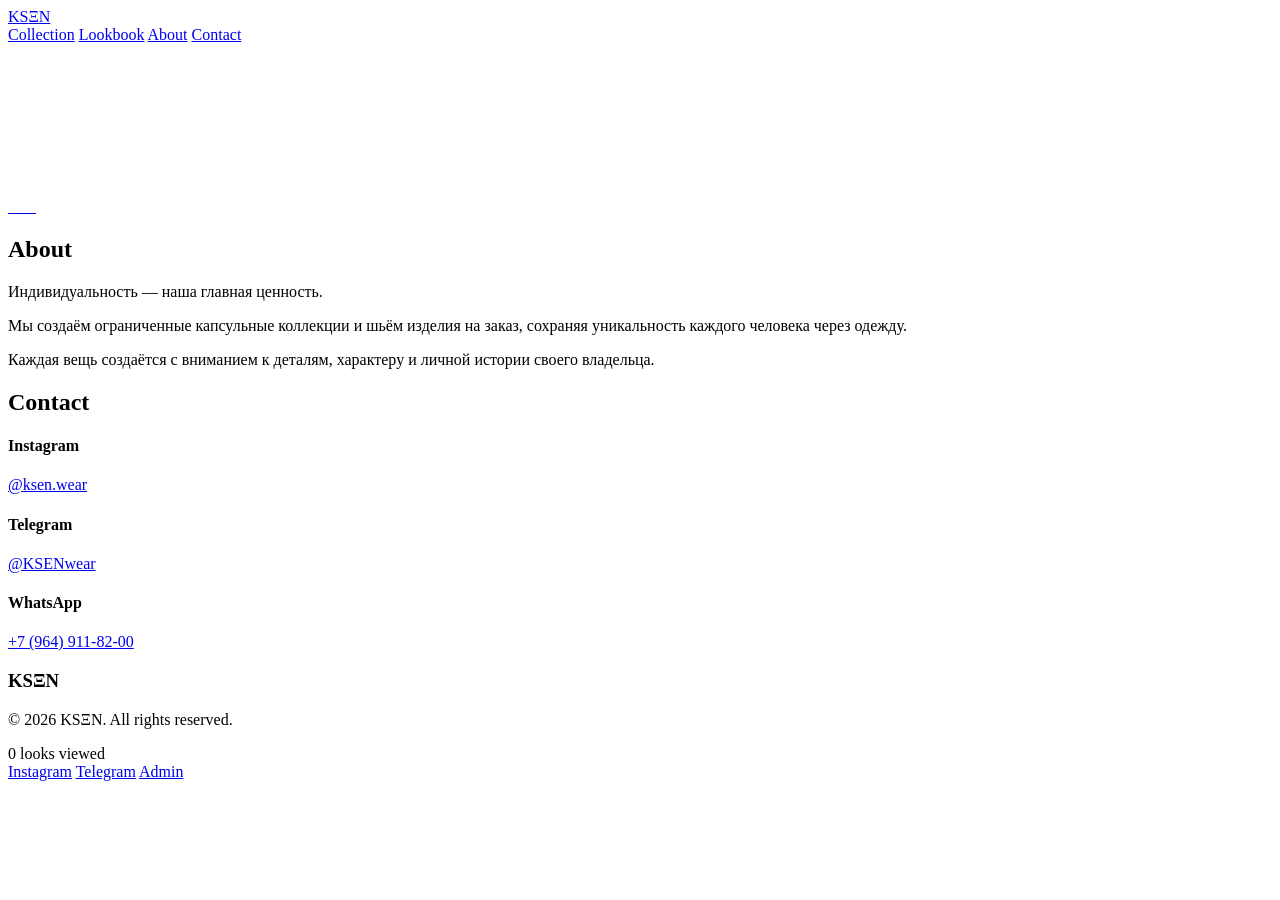
==== index.html @ 39388ddc "video poster+preload none, fix masonry links" ====
<!DOCTYPE html>
<html lang="en">
<head>
    <meta charset="UTF-8">
    <meta name="viewport" content="width=device-width, initial-scale=1.0">
    <title>KSΞN — SS26 Lookbook</title>
    <link rel="stylesheet" href="css/style.css">
</head>
<body>

    <nav>
        <div class="nav-container">
            <a href="index.html" class="logo">KS<span class="logo-xi">Ξ</span>N</a>
            <div class="nav-links">
                <a href="index.html" class="active">Collection</a>
                <a href="collection.html">Lookbook</a>
                    <a href="#about">About</a>
                <a href="#contact">Contact</a>
            </div>
            <div class="menu-toggle">
                <span></span>
                <span></span>
            </div>
        </div>
    </nav>

    <main>
        <section class="hero-full reveal">
            <div class="hero-image">
                <div class="hero-placeholder" style="background-image: url('images/hero.jpg');"></div>
            </div>
        </section>

        <section class="video-break-hero">
            <video class="full-video" autoplay muted loop playsinline preload="none" poster="images/hero.jpg">
                <source src="images/cellection2.mp4" type="video/mp4">
            </video>
        </section>

        <section class="masonry-grid">
            <a href="collection.html?id=0" class="masonry-item masonry-wide reveal">
                <img src="images/june.jpg" alt="" class="masonry-img">
            </a>
            <a href="collection.html?id=1" class="masonry-item masonry-wide reveal">
                <img src="images/gallery-3.jpg" alt="" class="masonry-img">
            </a>
            <a href="collection.html?id=2" class="masonry-item reveal">
                <img src="images/june1.jpg" alt="" class="masonry-img">
            </a>
            <a href="collection.html?id=3" class="masonry-item reveal">
                <img src="images/July.jpg" alt="" class="masonry-img">
            </a>
            <a href="collection.html?id=4" class="masonry-item reveal">
                <img src="images/July (2).jpg" alt="" class="masonry-img">
            </a>
            <a href="collection.html?id=0" class="masonry-item reveal">
                <img src="images/june3.jpg" alt="" class="masonry-img">
            </a>
            <a href="collection.html?id=1" class="masonry-item masonry-wide reveal">
                <img src="images/june.png" alt="" class="masonry-img">
            </a>
            <a href="collection.html?id=2" class="masonry-item masonry-wide reveal">
                <img src="images/gallery-3.jpg" alt="" class="masonry-img">
            </a>
        </section>
    </main>

    <section class="brand-section" id="about">
        <div class="brand-inner">
            <h2>About</h2>
            <div class="brand-text">
                <p>Индивидуальность — наша главная ценность.</p>
                <p>Мы создаём ограниченные капсульные коллекции и шьём изделия на заказ, сохраняя уникальность каждого человека через одежду.</p>
                <p>Каждая вещь создаётся с вниманием к деталям, характеру и личной истории своего владельца.</p>
            </div>
        </div>
    </section>

    <section class="contact-section" id="contact">
        <div class="contact-inner">
            <h2>Contact</h2>
            <div class="contact-grid">
                <div class="contact-item">
                    <h4>Instagram</h4>
                    <a href="https://www.instagram.com/ksen.wear" target="_blank">@ksen.wear</a>
                </div>
                <div class="contact-item">
                    <h4>Telegram</h4>
                    <a href="https://t.me/KSENwear" target="_blank">@KSENwear</a>
                </div>
                <div class="contact-item">
                    <h4>WhatsApp</h4>
                    <a href="https://wa.me/79649118200" target="_blank">+7 (964) 911-82-00</a>
                </div>
            </div>
        </div>
    </section>

    <footer>
        <div class="footer-container">
            <div class="footer-brand">
                <h3>KSΞN</h3>
                <p>&copy; 2026 KSΞN. All rights reserved.</p>
            </div>
            <div class="footer-counter">
                <span id="visit-counter">0</span> looks viewed
            </div>
            <div class="footer-links">
                <a href="https://www.instagram.com/ksen.wear" target="_blank">Instagram</a>
                <a href="https://t.me/KSENwear" target="_blank">Telegram</a>
                <a href="admin.html">Admin</a>
            </div>
        </div>
    </footer>

    <script src="js/script.js"></script>
</body>
</html>
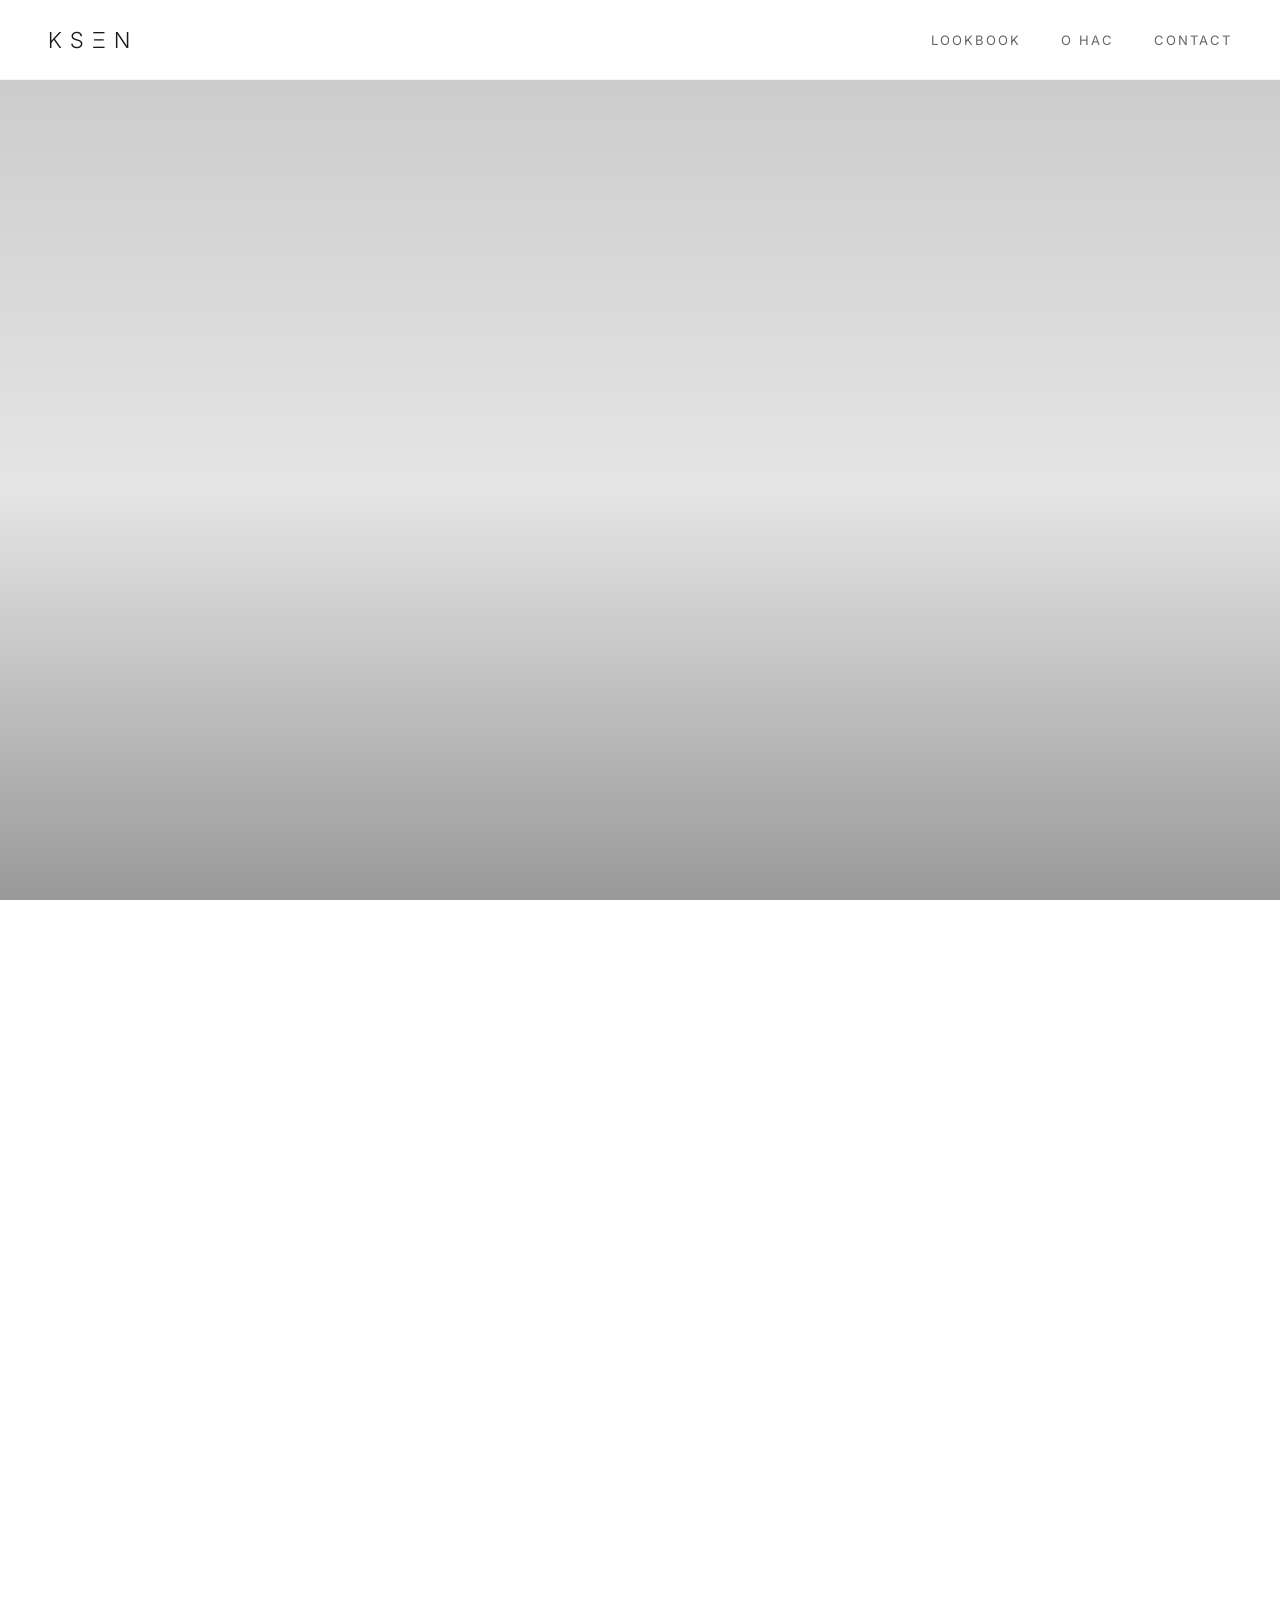
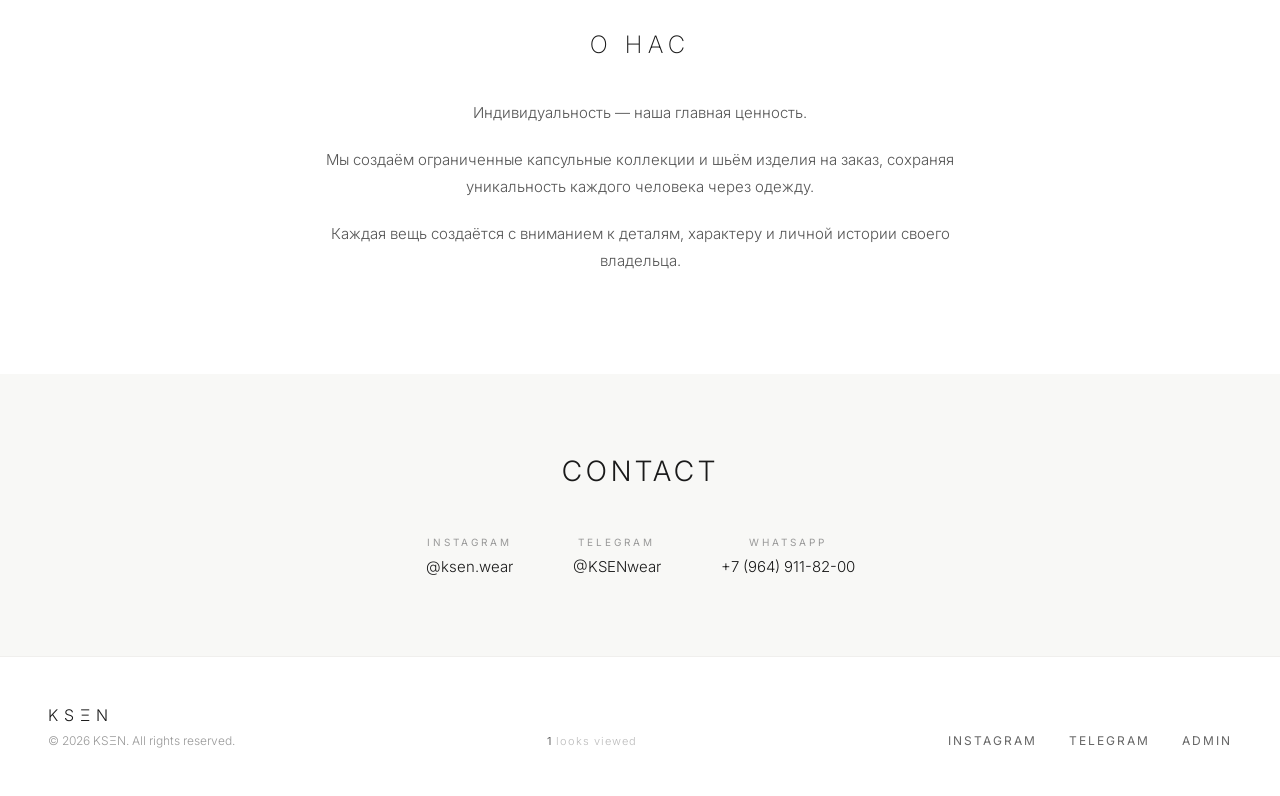
==== commit 615ff903: "remove Home nav, remove collection.mp4, logo to lookbook" ====
--- a/index.html
+++ b/index.html
@@ -10,11 +10,10 @@
 
     <nav>
         <div class="nav-container">
-            <a href="index.html" class="logo">KS<span class="logo-xi">Ξ</span>N</a>
+            <a href="collection.html" class="logo">KS<span class="logo-xi">Ξ</span>N</a>
             <div class="nav-links">
-                <a href="index.html" class="active">Collection</a>
                 <a href="collection.html">Lookbook</a>
-                    <a href="#about">About</a>
+                <a href="#about">О нас</a>
                 <a href="#contact">Contact</a>
             </div>
             <div class="menu-toggle">
@@ -35,39 +34,13 @@
             <video class="full-video" autoplay muted loop playsinline preload="none" poster="images/hero.jpg">
                 <source src="images/cellection2.mp4" type="video/mp4">
             </video>
-        </section>
-
-        <section class="masonry-grid">
-            <a href="collection.html?id=0" class="masonry-item masonry-wide reveal">
-                <img src="images/june.jpg" alt="" class="masonry-img">
-            </a>
-            <a href="collection.html?id=1" class="masonry-item masonry-wide reveal">
-                <img src="images/gallery-3.jpg" alt="" class="masonry-img">
-            </a>
-            <a href="collection.html?id=2" class="masonry-item reveal">
-                <img src="images/june1.jpg" alt="" class="masonry-img">
-            </a>
-            <a href="collection.html?id=3" class="masonry-item reveal">
-                <img src="images/July.jpg" alt="" class="masonry-img">
-            </a>
-            <a href="collection.html?id=4" class="masonry-item reveal">
-                <img src="images/July (2).jpg" alt="" class="masonry-img">
-            </a>
-            <a href="collection.html?id=0" class="masonry-item reveal">
-                <img src="images/june3.jpg" alt="" class="masonry-img">
-            </a>
-            <a href="collection.html?id=1" class="masonry-item masonry-wide reveal">
-                <img src="images/june.png" alt="" class="masonry-img">
-            </a>
-            <a href="collection.html?id=2" class="masonry-item masonry-wide reveal">
-                <img src="images/gallery-3.jpg" alt="" class="masonry-img">
-            </a>
+            <div class="video-hero-overlay"><span>1'0</span></div>
         </section>
     </main>
 
     <section class="brand-section" id="about">
         <div class="brand-inner">
-            <h2>About</h2>
+            <h2>О нас</h2>
             <div class="brand-text">
                 <p>Индивидуальность — наша главная ценность.</p>
                 <p>Мы создаём ограниченные капсульные коллекции и шьём изделия на заказ, сохраняя уникальность каждого человека через одежду.</p>
--- a/css/style.css
+++ b/css/style.css
@@ -0,0 +1,1065 @@
+@import url('https://fonts.googleapis.com/css2?family=Inter:wght@200;300;400;500;600&display=swap');
+
+* {
+    margin: 0;
+    padding: 0;
+    box-sizing: border-box;
+}
+
+html {
+    scroll-behavior: smooth;
+}
+
+body {
+    font-family: 'Inter', -apple-system, BlinkMacSystemFont, sans-serif;
+    background: #ffffff;
+    color: #1a1a1a;
+    -webkit-font-smoothing: antialiased;
+    overflow-x: hidden;
+}
+
+::selection {
+    background: #1a1a1a;
+    color: #ffffff;
+}
+
+/* ── Nav ── */
+nav {
+    position: fixed;
+    top: 0;
+    left: 0;
+    right: 0;
+    z-index: 100;
+    padding: 0 48px;
+    height: 80px;
+    display: flex;
+    align-items: center;
+    background: rgba(255,255,255,0.95);
+    backdrop-filter: blur(20px);
+    border-bottom: 1px solid rgba(0,0,0,0.04);
+    transition: background 0.4s, border-color 0.4s;
+}
+
+nav.scrolled {
+    background: rgba(255,255,255,0.98);
+    border-bottom-color: rgba(0,0,0,0.08);
+}
+
+.nav-container {
+    width: 100%;
+    max-width: 1440px;
+    margin: 0 auto;
+    display: flex;
+    justify-content: space-between;
+    align-items: center;
+}
+
+.logo {
+    font-size: 22px;
+    font-weight: 300;
+    letter-spacing: 8px;
+    text-transform: uppercase;
+    text-decoration: none;
+    color: #1a1a1a;
+}
+
+.logo-xi {
+    display: inline-block;
+}
+
+.nav-links {
+    display: flex;
+    gap: 40px;
+}
+
+.nav-links a {
+    text-decoration: none;
+    color: #666;
+    font-size: 13px;
+    font-weight: 400;
+    letter-spacing: 2px;
+    text-transform: uppercase;
+    transition: color 0.3s;
+    position: relative;
+}
+
+.nav-links a::after {
+    content: '';
+    position: absolute;
+    bottom: -4px;
+    left: 0;
+    width: 0;
+    height: 1px;
+    background: #1a1a1a;
+    transition: width 0.3s;
+}
+
+.nav-links a:hover::after,
+.nav-links a.active::after {
+    width: 100%;
+}
+
+.nav-links a:hover,
+.nav-links a.active {
+    color: #1a1a1a;
+}
+
+.menu-toggle {
+    display: none;
+    flex-direction: column;
+    gap: 6px;
+    cursor: pointer;
+}
+
+.menu-toggle span {
+    width: 24px;
+    height: 1px;
+    background: #1a1a1a;
+    transition: 0.3s;
+}
+
+/* ── Hero ── */
+.hero-full {
+    margin-top: 80px;
+    height: calc(100vh - 80px);
+    overflow: hidden;
+}
+
+.hero-image {
+    position: relative;
+    width: 100%;
+    height: 100%;
+}
+
+.hero-placeholder {
+    width: 100%;
+    height: 100%;
+    background-size: cover;
+    background-position: center;
+    background-repeat: no-repeat;
+    transition: transform 0.6s ease;
+}
+
+.hero-image::after {
+    content: '';
+    position: absolute;
+    top: 0; left: 0; right: 0; bottom: 0;
+    background: linear-gradient(to top, rgba(0,0,0,0.4) 0%, rgba(0,0,0,0.1) 50%, rgba(0,0,0,0.2) 100%);
+    z-index: 1;
+}
+
+.hero-overlay {
+    position: absolute;
+    bottom: 80px;
+    left: 80px;
+    z-index: 2;
+}
+
+.hero-overlay {
+    position: absolute;
+    bottom: 80px;
+    left: 80px;
+}
+
+.hero-season {
+    font-size: 11px;
+    color: rgba(255,255,255,0.5);
+    letter-spacing: 4px;
+    text-transform: uppercase;
+    display: block;
+    margin-bottom: 8px;
+}
+
+.hero-overlay h1 {
+    font-size: 96px;
+    font-weight: 200;
+    letter-spacing: 20px;
+    text-transform: uppercase;
+    color: #ffffff;
+    line-height: 1;
+    margin-bottom: 12px;
+}
+
+.hero-overlay p {
+    font-size: 14px;
+    color: rgba(255,255,255,0.7);
+    letter-spacing: 2px;
+    font-weight: 300;
+    margin-bottom: 32px;
+    max-width: 400px;
+    line-height: 1.6;
+}
+
+.btn-hero {
+    display: inline-block;
+    padding: 14px 40px;
+    border: 1px solid rgba(255,255,255,0.6);
+    color: #ffffff;
+    font-family: 'Inter', sans-serif;
+    font-size: 11px;
+    font-weight: 400;
+    letter-spacing: 3px;
+    text-transform: uppercase;
+    text-decoration: none;
+    transition: all 0.4s;
+}
+
+.btn-hero:hover {
+    background: #ffffff;
+    color: #1a1a1a;
+    border-color: #ffffff;
+}
+
+/* ── Masonry Grid ── */
+.masonry-grid {
+    padding: 0 48px 80px;
+    max-width: 1440px;
+    margin: 0 auto;
+    display: grid;
+    grid-template-columns: repeat(4, 1fr);
+    gap: 16px;
+}
+
+.masonry-item {
+    position: relative;
+    display: block;
+    text-decoration: none;
+    color: inherit;
+    overflow: hidden;
+    grid-row: span 1;
+}
+
+.masonry-tall {
+    grid-row: span 2;
+}
+
+.masonry-wide {
+    grid-column: span 2;
+}
+
+.masonry-img {
+    width: 100%;
+    height: 100%;
+    min-height: 400px;
+    object-fit: cover;
+    display: block;
+    transition: transform 0.8s ease;
+}
+
+.masonry-tall .masonry-img {
+    min-height: 600px;
+}
+
+.masonry-item:hover .masonry-img {
+    transform: scale(1.04);
+}
+
+.masonry-overlay {
+    position: absolute;
+    bottom: 28px;
+    left: 28px;
+    opacity: 0;
+    transform: translateY(10px);
+    transition: all 0.4s ease;
+}
+
+.masonry-item:hover .masonry-overlay {
+    opacity: 1;
+    transform: translateY(0);
+}
+
+.masonry-season {
+    font-size: 10px;
+    color: rgba(255,255,255,0.6);
+    letter-spacing: 3px;
+    text-transform: uppercase;
+    display: block;
+    margin-bottom: 4px;
+}
+
+.masonry-overlay h3 {
+    font-size: 16px;
+    font-weight: 300;
+    letter-spacing: 1px;
+    color: #ffffff;
+}
+
+/* ── Reveal Animation ── */
+.reveal {
+    opacity: 0;
+    transform: translateY(40px);
+    transition: opacity 0.8s ease, transform 0.8s ease;
+}
+
+.reveal.visible {
+    opacity: 1;
+    transform: translateY(0);
+}
+
+/* ── Collection Page ── */
+.collection-page nav {
+    background: rgba(0,0,0,0.85);
+    backdrop-filter: blur(20px);
+    border-bottom: 1px solid rgba(255,255,255,0.06);
+}
+
+.collection-page .logo {
+    color: #ffffff;
+}
+
+.collection-page .nav-links a {
+    color: rgba(255,255,255,0.6);
+}
+
+.collection-page .nav-links a::after {
+    background: #ffffff;
+}
+
+.collection-page .nav-links a:hover,
+.collection-page .nav-links a.active {
+    color: #ffffff;
+}
+
+.collection-page .menu-toggle span {
+    background: #ffffff;
+}
+
+.video-hero {
+    margin-top: 80px;
+}
+
+.video-placeholder {
+    position: relative;
+    width: 100%;
+    height: 85vh;
+    overflow: hidden;
+}
+
+.full-video {
+    width: 100%;
+    height: 100%;
+    object-fit: cover;
+    display: block;
+}
+
+.video-overlay {
+    position: absolute;
+    inset: 0;
+    display: flex;
+    flex-direction: column;
+    align-items: center;
+    justify-content: center;
+    z-index: 2;
+}
+
+.collection-hero-title {
+    font-size: 48px;
+    font-weight: 200;
+    letter-spacing: 12px;
+    text-transform: uppercase;
+    color: #fff;
+    text-shadow: 0 2px 20px rgba(0,0,0,0.6);
+    margin-bottom: 30px;
+}
+
+.play-hint {
+    font-size: 11px;
+    color: rgba(255,255,255,0.5);
+    letter-spacing: 3px;
+    text-transform: uppercase;
+    animation: bounce 2s infinite;
+}
+
+@keyframes bounce {
+    0%, 100% { transform: translateY(0); opacity: 0.5; }
+    50% { transform: translateY(8px); opacity: 1; }
+}
+
+.collection-right-title {
+    font-size: 32px;
+    font-weight: 300;
+    letter-spacing: 6px;
+    text-transform: uppercase;
+    color: #1a1a1a;
+    text-align: left;
+    padding: 12px 48px 8px;
+    margin: 0;
+    pointer-events: none;
+    user-select: none;
+    line-height: 1;
+}
+
+/* ── Horizontal Gallery ── */
+.gallery-section {
+    position: relative;
+}
+
+.gallery-grid {
+    padding: 0 48px 80px;
+    display: grid;
+    grid-template-columns: repeat(4, 1fr);
+    gap: 16px;
+}
+
+.gallery-grid .gallery-item {
+    position: relative;
+    overflow: hidden;
+    grid-row: span 1;
+    grid-column: span 1;
+}
+
+.gallery-grid .gallery-item.size-wide {
+    grid-column: span 2;
+}
+
+.gallery-grid .gallery-item.size-tall {
+    grid-row: span 2;
+}
+
+.gallery-grid .gallery-item.size-big {
+    grid-column: span 2;
+    grid-row: span 2;
+}
+
+.gallery-grid .gallery-img {
+    width: 100%;
+    height: 100%;
+    min-height: 400px;
+    object-fit: cover;
+    display: block;
+    cursor: pointer;
+    transition: opacity 0.3s;
+}
+
+.gallery-grid .gallery-img:hover {
+    opacity: 0.85;
+}
+
+/* ── Collection Navigation ── */
+.collection-nav {
+    display: flex;
+    justify-content: center;
+    gap: 6px;
+    padding: 32px 24px 24px;
+    flex-wrap: wrap;
+}
+
+.collection-nav a {
+    display: inline-block;
+    padding: 8px 20px;
+    font-size: 10px;
+    letter-spacing: 3px;
+    text-transform: uppercase;
+    text-decoration: none;
+    color: #bbb;
+    border: 1px solid #eee;
+    transition: all 0.3s;
+    background: #fff;
+}
+
+.collection-nav a:hover {
+    color: #1a1a1a;
+    border-color: #1a1a1a;
+}
+
+.collection-nav a.active {
+    color: #1a1a1a;
+    border-color: #1a1a1a;
+    background: #f5f5f3;
+}
+
+.video-break-hero {
+    width: 100%;
+    height: 70vh;
+    overflow: hidden;
+}
+
+.video-break-hero video {
+    width: 100%;
+    height: 100%;
+    object-fit: cover;
+    display: block;
+}
+
+.video-break {
+    width: 100%;
+    height: 80vh;
+    overflow: hidden;
+}
+
+.video-break video {
+    width: 100%;
+    height: 100%;
+    object-fit: cover;
+    display: block;
+}
+
+/* ── Fullscreen Viewer ── */
+.fullscreen-viewer {
+    display: none;
+    position: fixed;
+    top: 0;
+    left: 0;
+    right: 0;
+    bottom: 0;
+    z-index: 1000;
+    background: rgba(0,0,0,0.95);
+    backdrop-filter: blur(10px);
+    align-items: center;
+    justify-content: center;
+}
+
+.fullscreen-viewer.active {
+    display: flex;
+}
+
+.viewer-image-container {
+    width: 100%;
+    height: 100%;
+    display: flex;
+    align-items: center;
+    justify-content: center;
+    padding: 80px;
+}
+
+.viewer-image {
+    max-width: 100%;
+    max-height: 100%;
+    object-fit: contain;
+    opacity: 0;
+    transition: opacity 0.4s;
+}
+
+.viewer-image.loaded {
+    opacity: 1;
+}
+
+.viewer-close {
+    position: absolute;
+    top: 24px;
+    right: 32px;
+    background: none;
+    border: none;
+    color: rgba(255,255,255,0.6);
+    font-size: 36px;
+    cursor: pointer;
+    z-index: 10;
+    transition: color 0.3s;
+    font-family: 'Inter', sans-serif;
+}
+
+.viewer-close:hover {
+    color: #ffffff;
+}
+
+.viewer-nav {
+    position: absolute;
+    top: 50%;
+    transform: translateY(-50%);
+    background: none;
+    border: none;
+    color: rgba(255,255,255,0.4);
+    font-size: 32px;
+    cursor: pointer;
+    padding: 24px;
+    z-index: 10;
+    transition: color 0.3s;
+    font-family: 'Inter', sans-serif;
+}
+
+.viewer-nav:hover {
+    color: #ffffff;
+}
+
+.viewer-prev {
+    left: 16px;
+}
+
+.viewer-next {
+    right: 16px;
+}
+
+.viewer-counter {
+    position: absolute;
+    bottom: 32px;
+    left: 50%;
+    transform: translateX(-50%);
+    color: rgba(255,255,255,0.4);
+    font-size: 12px;
+    letter-spacing: 3px;
+    font-weight: 300;
+}
+
+/* ── Brand / About Section ── */
+.brand-section {
+    padding: 100px 48px;
+    background: #ffffff;
+}
+
+.brand-inner {
+    max-width: 640px;
+    margin: 0 auto;
+    text-align: center;
+}
+
+.brand-inner h2 {
+    font-size: 24px;
+    font-weight: 200;
+    letter-spacing: 6px;
+    text-transform: uppercase;
+    margin-bottom: 40px;
+    color: #1a1a1a;
+}
+
+.brand-text p {
+    font-size: 15px;
+    font-weight: 300;
+    line-height: 1.8;
+    color: #555;
+    margin-bottom: 20px;
+}
+
+.brand-text p:last-child {
+    margin-bottom: 0;
+}
+
+/* ── Contact Section ── */
+.contact-section {
+    padding: 80px 48px;
+    background: #f8f8f6;
+}
+
+.contact-inner {
+    max-width: 600px;
+    margin: 0 auto;
+    text-align: center;
+}
+
+.contact-inner h2 {
+    font-size: 28px;
+    font-weight: 300;
+    letter-spacing: 4px;
+    text-transform: uppercase;
+    margin-bottom: 48px;
+    color: #1a1a1a;
+}
+
+.contact-grid {
+    display: flex;
+    justify-content: center;
+    gap: 60px;
+    flex-wrap: wrap;
+}
+
+.contact-item h4 {
+    font-size: 10px;
+    letter-spacing: 3px;
+    text-transform: uppercase;
+    color: #999;
+    font-weight: 400;
+    margin-bottom: 8px;
+}
+
+.contact-item a,
+.contact-item p {
+    font-size: 15px;
+    color: #1a1a1a;
+    font-weight: 300;
+    text-decoration: none;
+    transition: opacity 0.2s;
+}
+
+.contact-item a:hover {
+    opacity: 0.6;
+}
+
+/* ── Footer ── */
+footer {
+    padding: 48px;
+    border-top: 1px solid #f0efed;
+}
+
+.footer-container {
+    max-width: 1440px;
+    margin: 0 auto;
+    display: flex;
+    justify-content: space-between;
+    align-items: flex-end;
+}
+
+.footer-brand h3 {
+    font-size: 16px;
+    font-weight: 300;
+    letter-spacing: 6px;
+    text-transform: uppercase;
+    margin-bottom: 8px;
+}
+
+.footer-brand p {
+    font-size: 12px;
+    color: #999;
+    font-weight: 300;
+}
+
+.footer-counter {
+    font-size: 11px;
+    color: #bbb;
+    letter-spacing: 1px;
+    font-weight: 300;
+}
+
+.footer-counter span {
+    color: #666;
+    font-weight: 400;
+}
+
+.footer-links {
+    display: flex;
+    gap: 32px;
+}
+
+.footer-links a {
+    text-decoration: none;
+    color: #666;
+    font-size: 12px;
+    letter-spacing: 2px;
+    text-transform: uppercase;
+    font-weight: 400;
+    transition: color 0.3s;
+}
+
+
+
+/* ── Responsive ── */
+@media (max-width: 768px) {
+    nav {
+        padding: 0 24px;
+    }
+
+    .nav-links {
+        display: none;
+    }
+
+    .nav-links.active {
+        display: flex;
+        flex-direction: column;
+        position: absolute;
+        top: 80px;
+        left: 0;
+        right: 0;
+        background: #ffffff;
+        padding: 24px 48px;
+        gap: 20px;
+        border-bottom: 1px solid #f0efed;
+    }
+
+    .menu-toggle {
+        display: flex;
+    }
+
+    .hero-full {
+        height: 70vh;
+    }
+
+    .hero-overlay {
+        bottom: 40px;
+        left: 24px;
+    }
+
+    .hero-overlay h1 {
+        font-size: 48px;
+        letter-spacing: 12px;
+    }
+
+    .hero-overlay p {
+        font-size: 12px;
+        max-width: 280px;
+    }
+
+
+    .masonry-grid {
+        padding: 0 24px 60px;
+        grid-template-columns: 1fr;
+        gap: 12px;
+    }
+
+    .masonry-tall,
+    .masonry-wide {
+        grid-column: span 1;
+        grid-row: span 1;
+    }
+
+    .masonry-img {
+        min-height: 300px;
+    }
+
+    .masonry-tall .masonry-img {
+        min-height: 350px;
+    }
+
+    .collection-page nav {
+        background: rgba(0,0,0,0.9);
+    }
+
+    .collection-page .nav-links.active {
+        background: #1a1a1a;
+    }
+
+    .collection-page .nav-links.active a {
+        color: rgba(255,255,255,0.8);
+    }
+
+    .collection-right-title {
+        font-size: 24px;
+        letter-spacing: 5px;
+        padding: 8px 24px 6px;
+    }
+
+    .gallery-grid {
+        padding: 0 24px 60px;
+        grid-template-columns: 1fr;
+        gap: 12px;
+    }
+
+    .gallery-grid .gallery-item.size-wide,
+    .gallery-grid .gallery-item.size-tall,
+    .gallery-grid .gallery-item.size-big {
+        grid-column: span 1;
+        grid-row: span 1;
+    }
+
+    .gallery-grid .gallery-img {
+        min-height: 300px;
+    }
+
+    .collection-nav {
+        padding: 24px 12px 16px;
+        gap: 4px;
+    }
+
+    .collection-nav a {
+        padding: 6px 14px;
+        font-size: 9px;
+        letter-spacing: 2px;
+    }
+
+    .video-break-hero {
+        height: 40vh;
+    }
+
+    .video-break {
+        height: 50vh;
+    }
+
+
+    .brand-section {
+        padding: 60px 24px;
+    }
+
+    .brand-inner h2 {
+        font-size: 20px;
+        letter-spacing: 4px;
+    }
+
+    .brand-text p {
+        font-size: 14px;
+    }
+
+    .contact-section {
+        padding: 60px 24px;
+    }
+
+    .contact-grid {
+        gap: 40px;
+    }
+
+    .viewer-image-container {
+        padding: 60px 24px;
+    }
+
+    .viewer-nav {
+        font-size: 24px;
+        padding: 16px;
+    }
+
+    .viewer-prev {
+        left: 4px;
+    }
+
+    .viewer-next {
+        right: 4px;
+    }
+
+    footer {
+        padding: 32px 24px;
+    }
+
+    .footer-container {
+        flex-direction: column;
+        align-items: flex-start;
+        gap: 16px;
+    }
+
+    .footer-links {
+        gap: 20px;
+    }
+}
+
+@media (max-width: 480px) {
+    nav {
+        padding: 0 16px;
+        height: 60px;
+    }
+
+    .logo {
+        font-size: 18px;
+        letter-spacing: 5px;
+    }
+
+    .hero-full {
+        margin-top: 60px;
+        height: 65vh;
+    }
+
+    .hero-overlay {
+        bottom: 24px;
+        left: 16px;
+        right: 16px;
+    }
+
+    .hero-overlay h1 {
+        font-size: 36px;
+        letter-spacing: 8px;
+    }
+
+    .hero-overlay p {
+        font-size: 11px;
+        max-width: 100%;
+        margin-bottom: 20px;
+    }
+
+    .btn-hero {
+        padding: 10px 28px;
+        font-size: 10px;
+    }
+
+    .masonry-grid {
+        padding: 0 12px 40px;
+        gap: 8px;
+    }
+
+    .masonry-img {
+        min-height: 240px;
+    }
+
+    .masonry-tall .masonry-img {
+        min-height: 280px;
+    }
+
+    .masonry-overlay {
+        bottom: 16px;
+        left: 16px;
+        opacity: 1;
+        transform: none;
+    }
+
+    .masonry-overlay h3 {
+        font-size: 14px;
+    }
+
+    .video-placeholder {
+        height: 50vh;
+    }
+
+    .video-break-hero {
+        height: 30vh;
+    }
+
+    .video-break {
+        height: 40vh;
+    }
+
+    .collection-right-title {
+        font-size: 20px;
+        letter-spacing: 4px;
+        padding: 20px 16px 4px;
+    }
+
+    .gallery-grid {
+        padding: 0 12px 40px;
+        gap: 8px;
+    }
+
+    .gallery-grid .gallery-img {
+        min-height: 260px;
+    }
+
+    .collection-nav {
+        padding: 16px 8px 12px;
+        gap: 4px;
+    }
+
+    .collection-nav a {
+        padding: 5px 10px;
+        font-size: 8px;
+        letter-spacing: 1px;
+    }
+
+    .brand-section {
+        padding: 48px 16px;
+    }
+
+    .brand-inner h2 {
+        font-size: 18px;
+        letter-spacing: 4px;
+    }
+
+    .brand-text p {
+        font-size: 13px;
+    }
+
+    .contact-section {
+        padding: 48px 16px;
+    }
+
+    .contact-inner h2 {
+        font-size: 22px;
+        margin-bottom: 32px;
+    }
+
+    .contact-grid {
+        gap: 28px;
+        flex-direction: column;
+    }
+
+    .viewer-image-container {
+        padding: 40px 12px;
+    }
+
+    .viewer-close {
+        top: 12px;
+        right: 16px;
+        font-size: 28px;
+    }
+
+    .viewer-nav {
+        font-size: 28px;
+        padding: 20px 12px;
+    }
+
+    .viewer-prev {
+        left: 0;
+    }
+
+    .viewer-next {
+        right: 0;
+    }
+
+    footer {
+        padding: 24px 16px;
+    }
+
+    .footer-brand h3 {
+        font-size: 14px;
+    }
+}
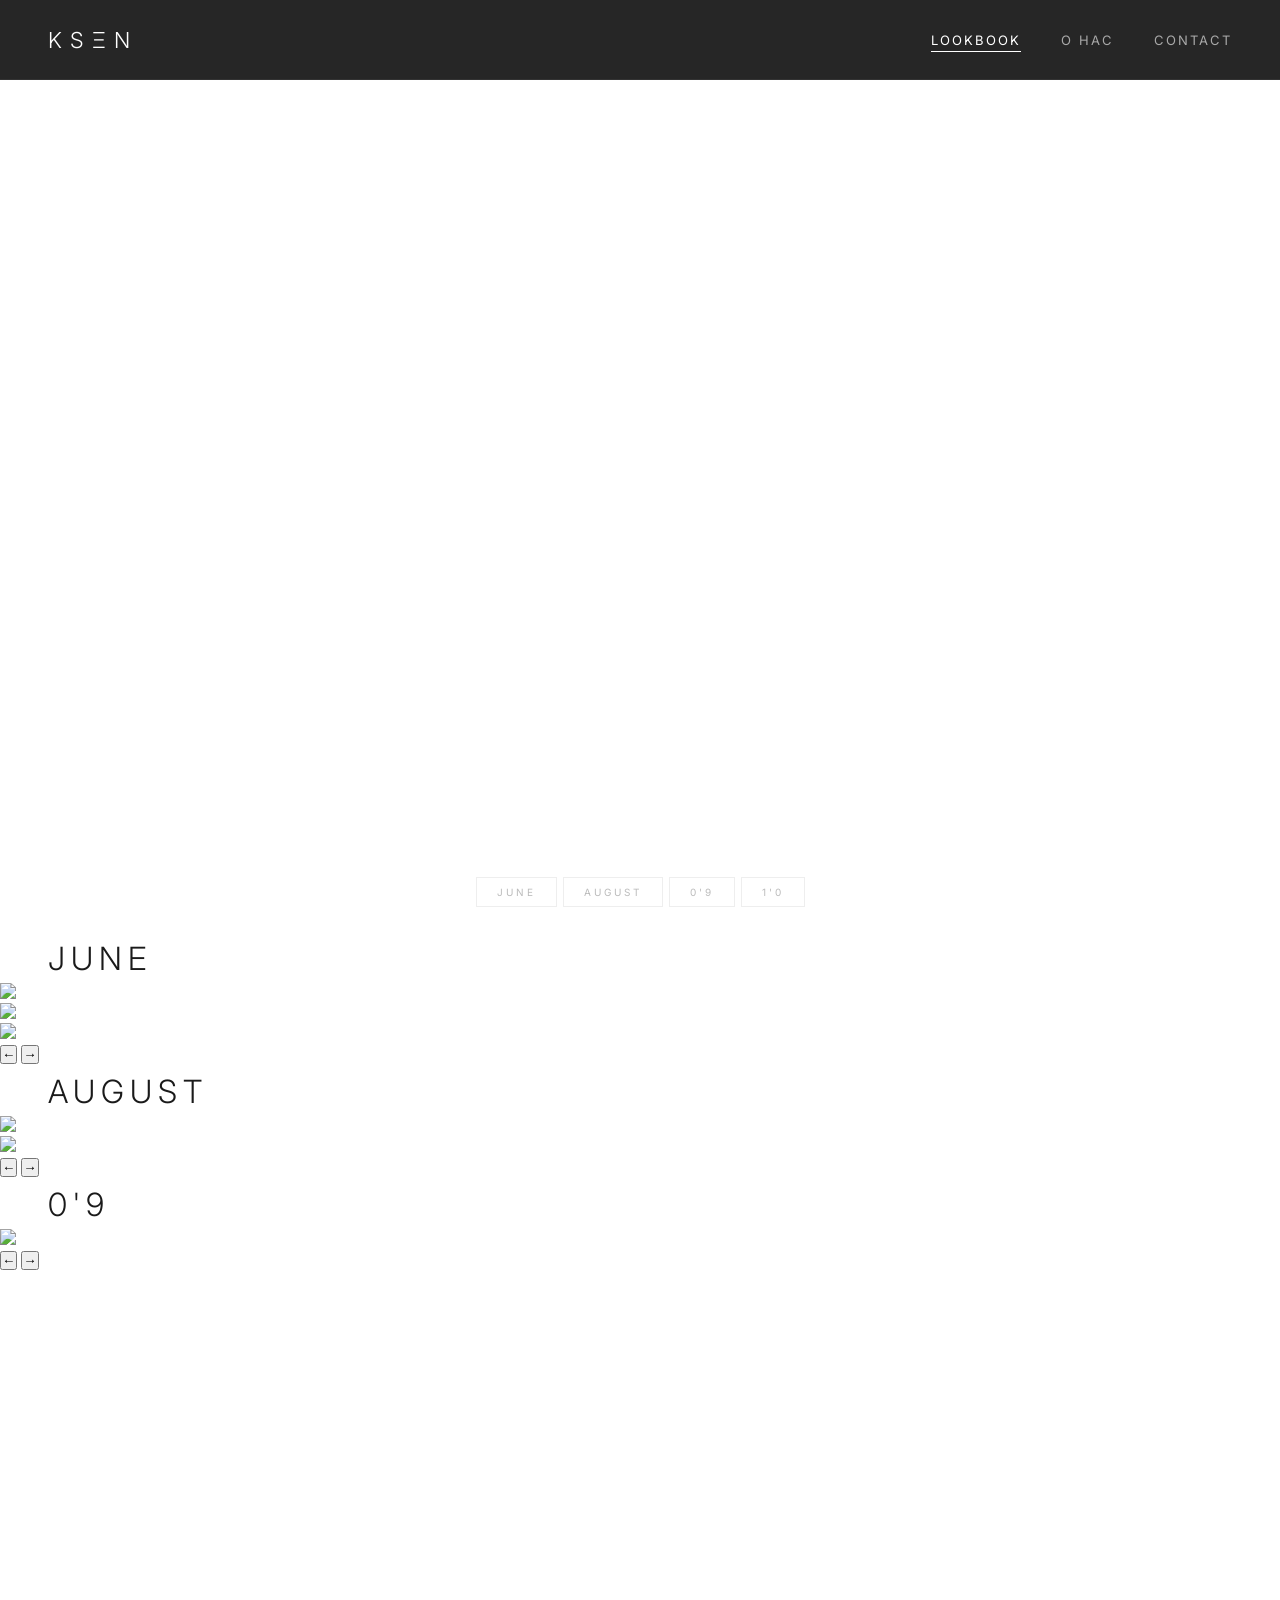
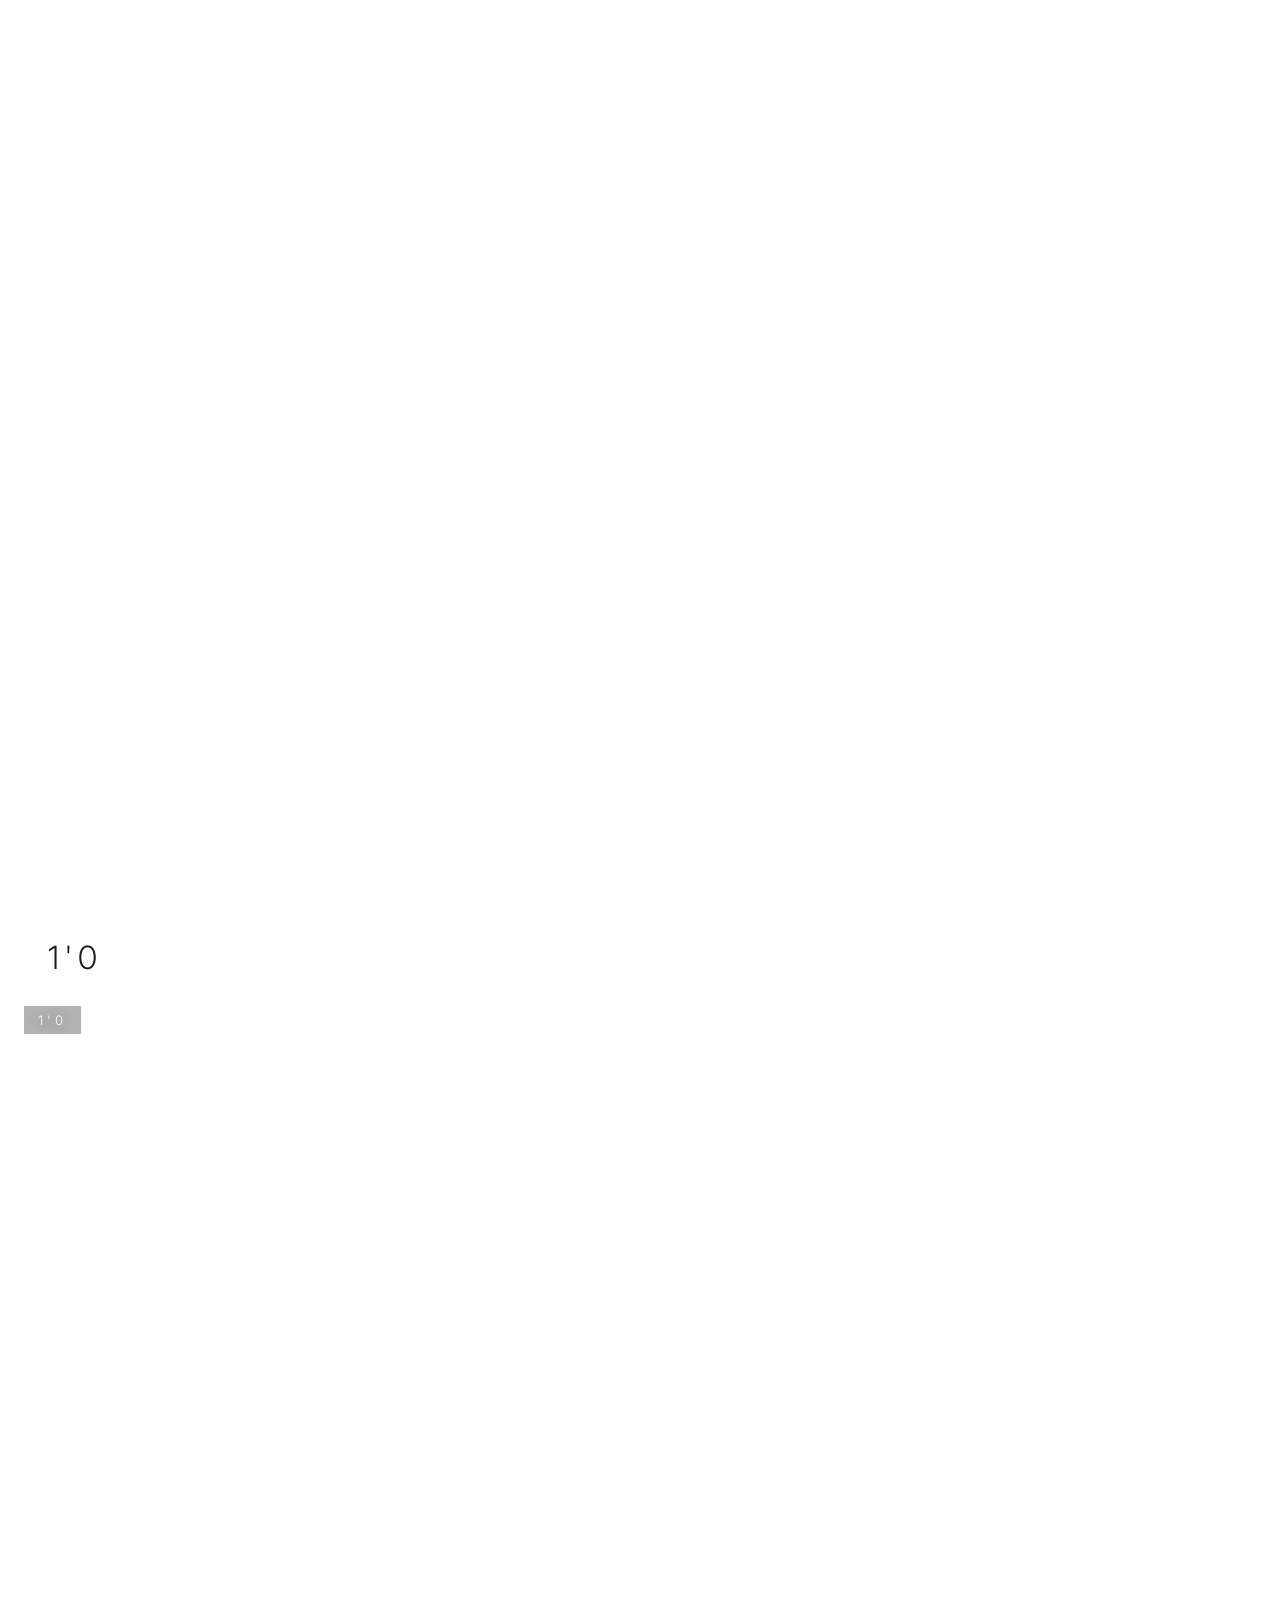
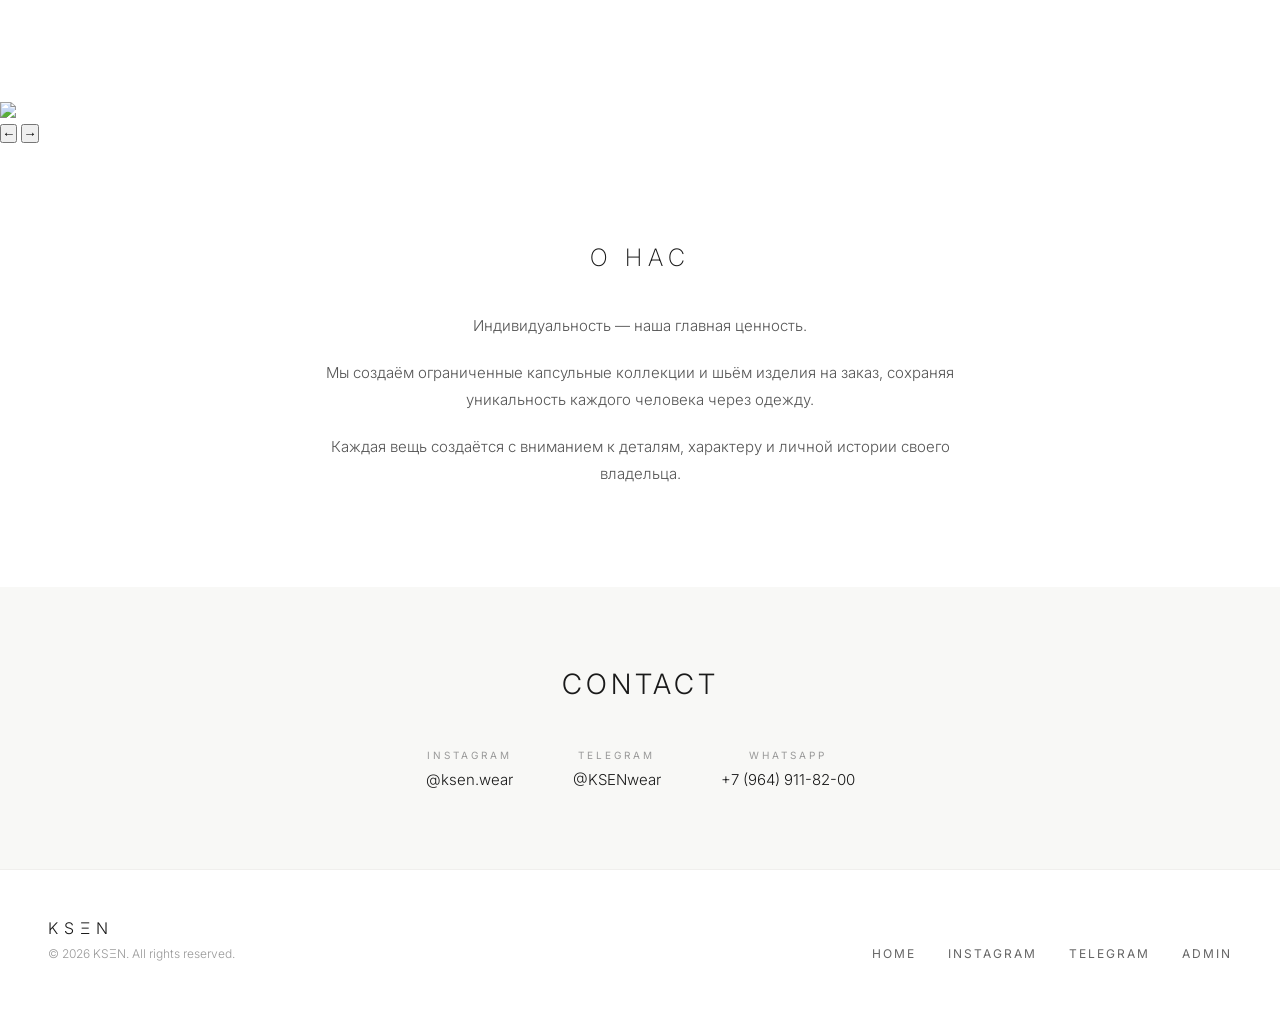
==== commit 029b0d75: "redirect to collection" ====
--- a/index.html
+++ b/index.html
@@ -3,89 +3,10 @@
 <head>
     <meta charset="UTF-8">
     <meta name="viewport" content="width=device-width, initial-scale=1.0">
-    <title>KSΞN — SS26 Lookbook</title>
-    <link rel="stylesheet" href="css/style.css">
+    <title>KSΞN — Лукбук</title>
+    <meta http-equiv="refresh" content="0; url=collection.html">
 </head>
 <body>
-
-    <nav>
-        <div class="nav-container">
-            <a href="collection.html" class="logo">KS<span class="logo-xi">Ξ</span>N</a>
-            <div class="nav-links">
-                <a href="collection.html">Lookbook</a>
-                <a href="#about">О нас</a>
-                <a href="#contact">Contact</a>
-            </div>
-            <div class="menu-toggle">
-                <span></span>
-                <span></span>
-            </div>
-        </div>
-    </nav>
-
-    <main>
-        <section class="hero-full reveal">
-            <div class="hero-image">
-                <div class="hero-placeholder" style="background-image: url('images/hero.jpg');"></div>
-            </div>
-        </section>
-
-        <section class="video-break-hero">
-            <video class="full-video" autoplay muted loop playsinline preload="none" poster="images/hero.jpg">
-                <source src="images/cellection2.mp4" type="video/mp4">
-            </video>
-            <div class="video-hero-overlay"><span>1'0</span></div>
-        </section>
-    </main>
-
-    <section class="brand-section" id="about">
-        <div class="brand-inner">
-            <h2>О нас</h2>
-            <div class="brand-text">
-                <p>Индивидуальность — наша главная ценность.</p>
-                <p>Мы создаём ограниченные капсульные коллекции и шьём изделия на заказ, сохраняя уникальность каждого человека через одежду.</p>
-                <p>Каждая вещь создаётся с вниманием к деталям, характеру и личной истории своего владельца.</p>
-            </div>
-        </div>
-    </section>
-
-    <section class="contact-section" id="contact">
-        <div class="contact-inner">
-            <h2>Contact</h2>
-            <div class="contact-grid">
-                <div class="contact-item">
-                    <h4>Instagram</h4>
-                    <a href="https://www.instagram.com/ksen.wear" target="_blank">@ksen.wear</a>
-                </div>
-                <div class="contact-item">
-                    <h4>Telegram</h4>
-                    <a href="https://t.me/KSENwear" target="_blank">@KSENwear</a>
-                </div>
-                <div class="contact-item">
-                    <h4>WhatsApp</h4>
-                    <a href="https://wa.me/79649118200" target="_blank">+7 (964) 911-82-00</a>
-                </div>
-            </div>
-        </div>
-    </section>
-
-    <footer>
-        <div class="footer-container">
-            <div class="footer-brand">
-                <h3>KSΞN</h3>
-                <p>&copy; 2026 KSΞN. All rights reserved.</p>
-            </div>
-            <div class="footer-counter">
-                <span id="visit-counter">0</span> looks viewed
-            </div>
-            <div class="footer-links">
-                <a href="https://www.instagram.com/ksen.wear" target="_blank">Instagram</a>
-                <a href="https://t.me/KSENwear" target="_blank">Telegram</a>
-                <a href="admin.html">Admin</a>
-            </div>
-        </div>
-    </footer>
-
-    <script src="js/script.js"></script>
+    <script>location.replace("collection.html");</script>
 </body>
 </html>
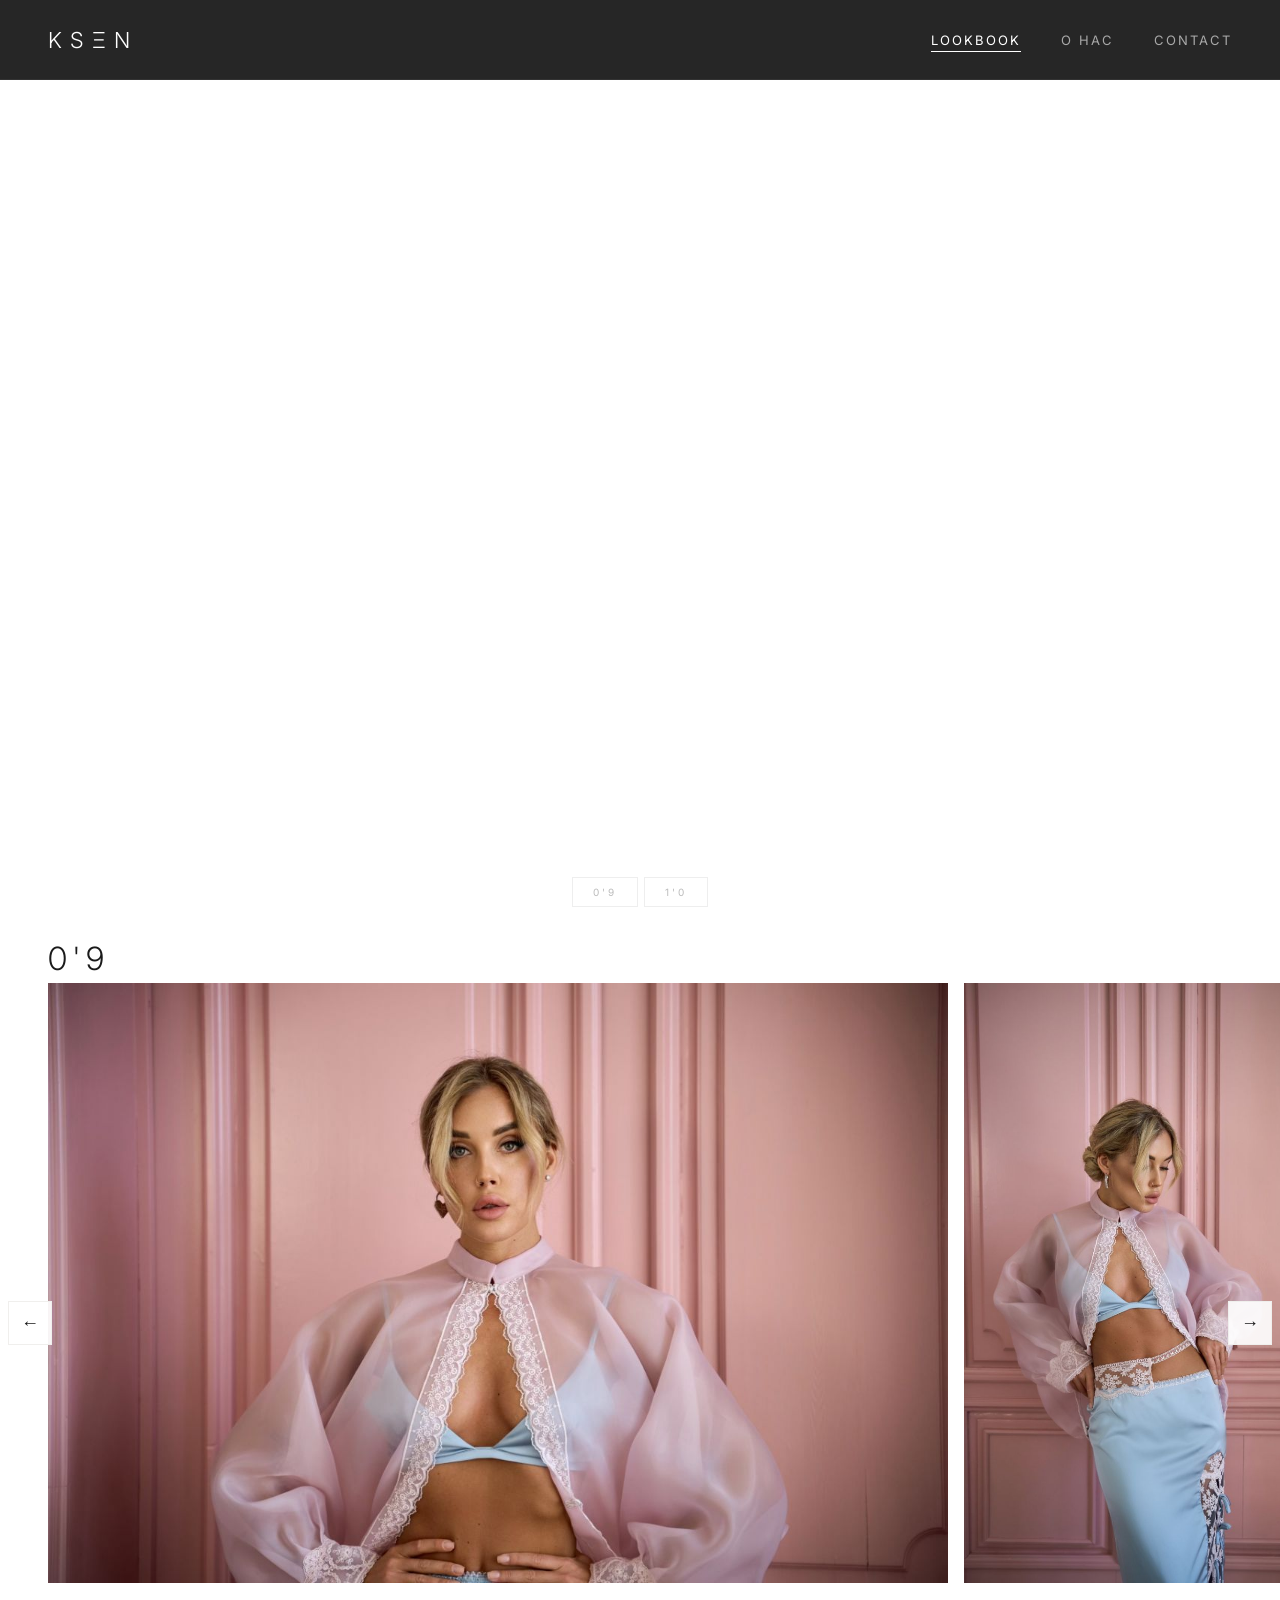
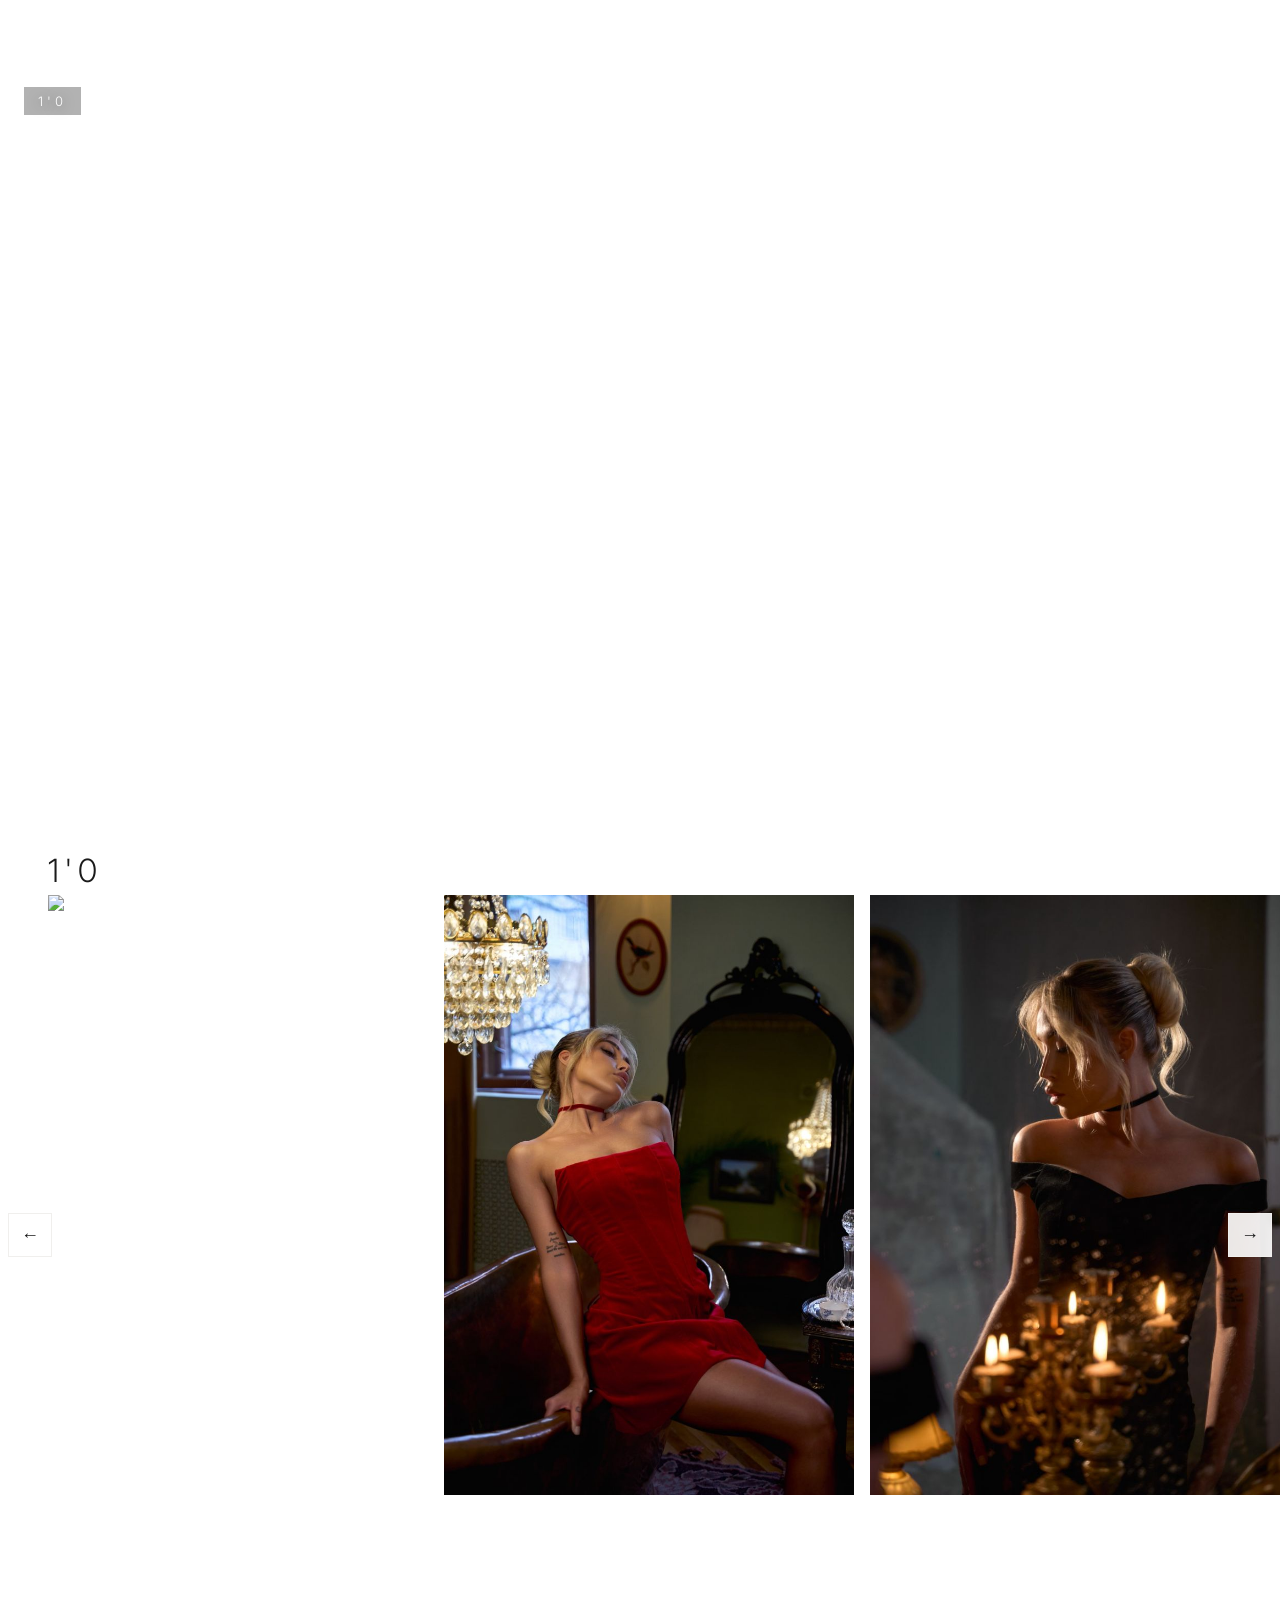
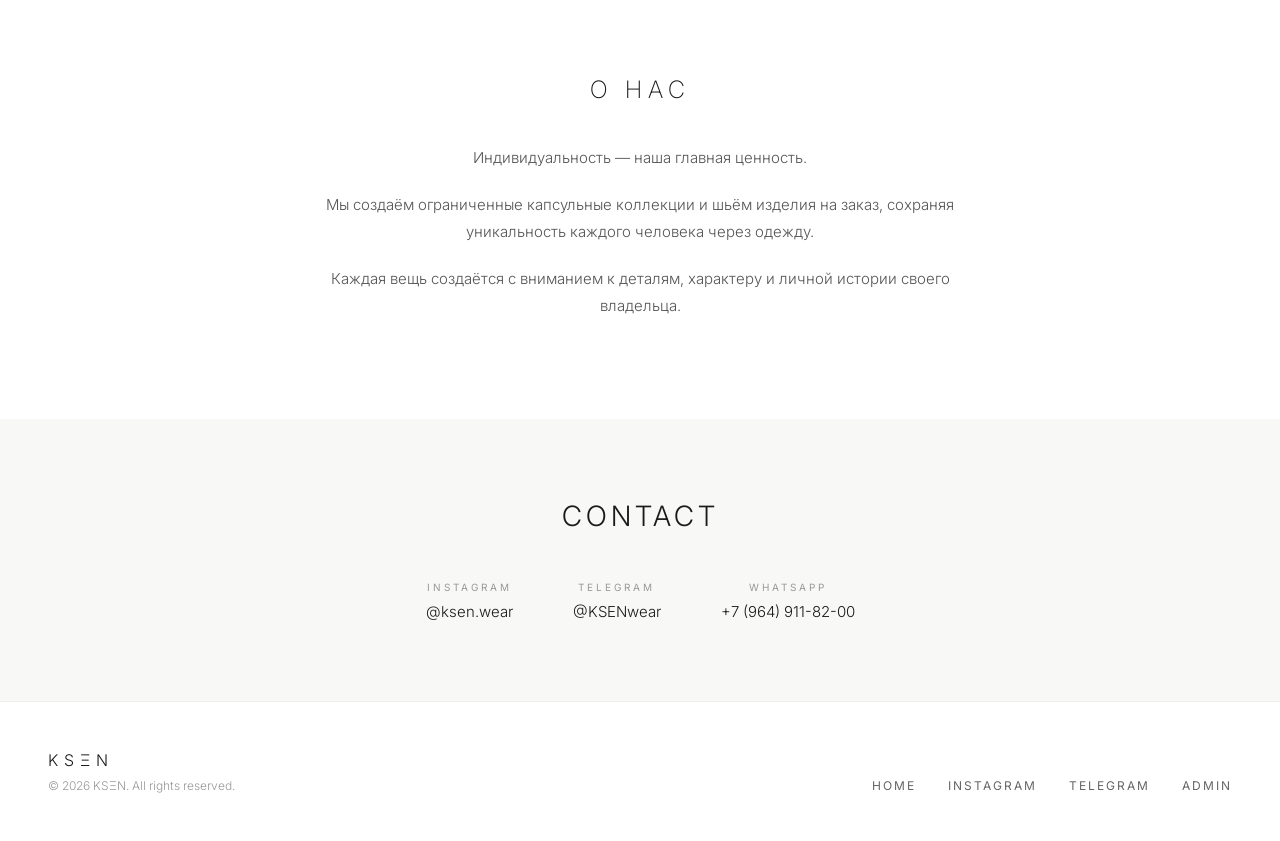
==== commit f8934ae8: "Update site with photos and data.json" ====
--- a/index.html
+++ b/index.html
@@ -1,12 +1,12 @@
-<!DOCTYPE html>
-<html lang="en">
-<head>
-    <meta charset="UTF-8">
-    <meta name="viewport" content="width=device-width, initial-scale=1.0">
-    <title>KSΞN — Лукбук</title>
-    <meta http-equiv="refresh" content="0; url=collection.html">
-</head>
-<body>
-    <script>location.replace("collection.html");</script>
-</body>
-</html>
+<!DOCTYPE html>
+<html lang="en">
+<head>
+    <meta charset="UTF-8">
+    <meta name="viewport" content="width=device-width, initial-scale=1.0">
+    <title>KSΞN — Лукбук</title>
+    <meta http-equiv="refresh" content="0; url=collection.html">
+</head>
+<body>
+    <script>location.replace("collection.html");</script>
+</body>
+</html>
